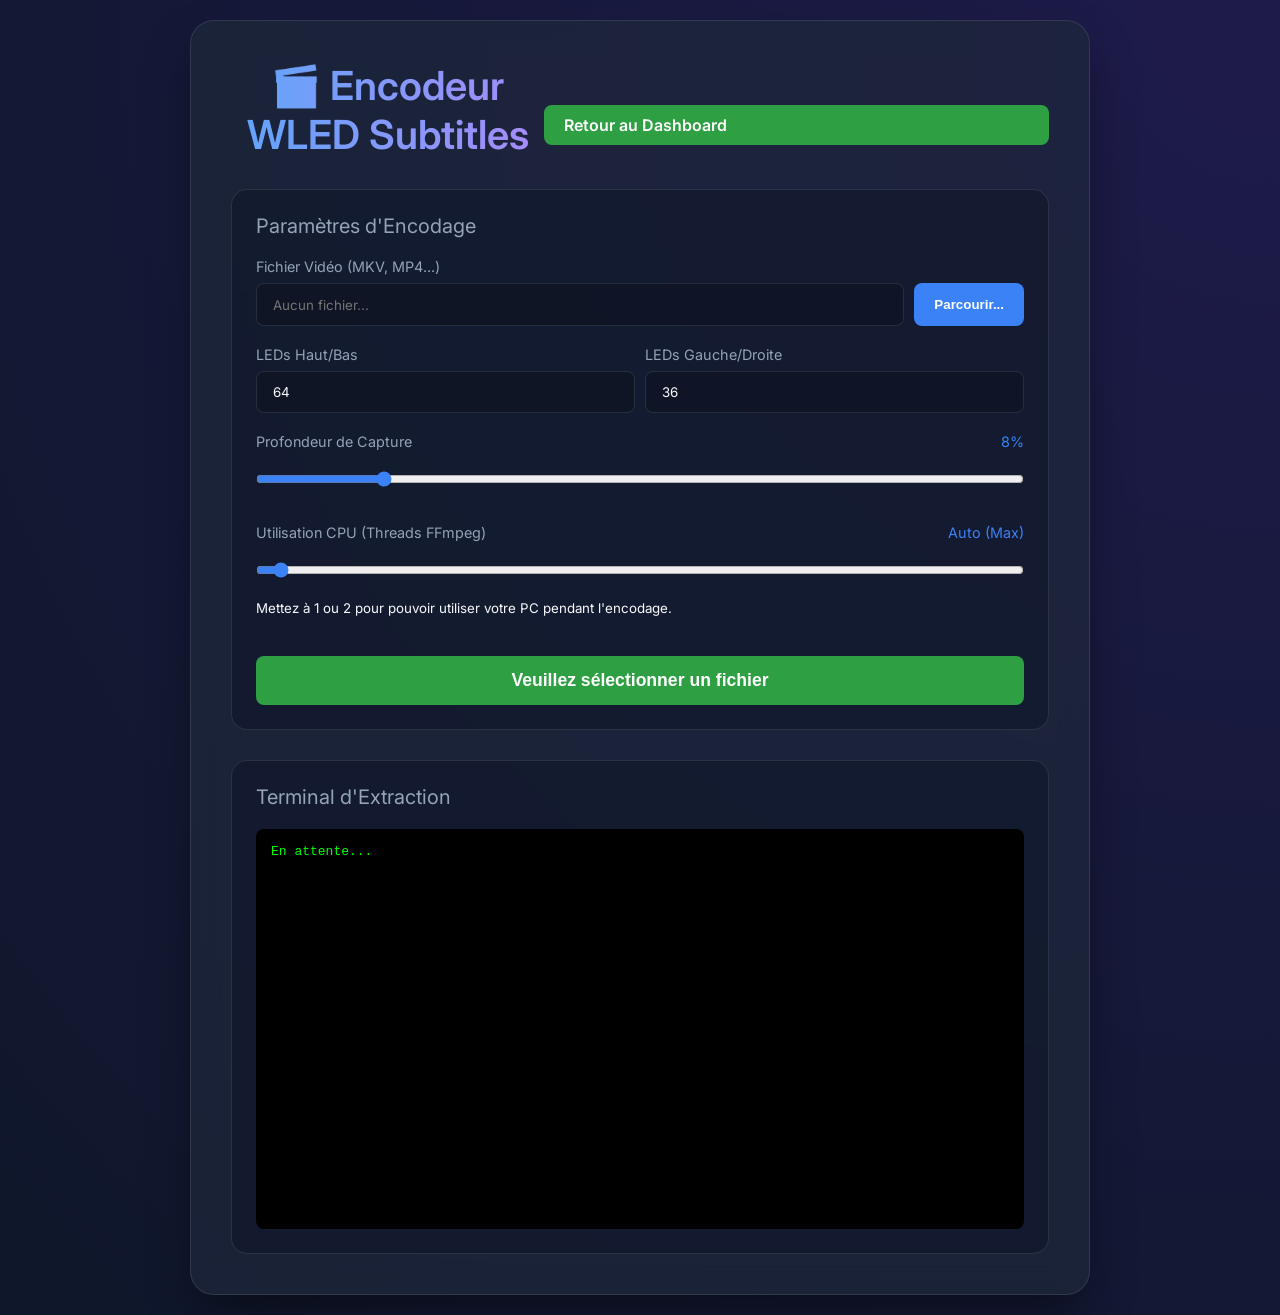
==== static/encoder.html @ ba0612aa "UI for the optional WLED Sub Encoder" ====
<!DOCTYPE html>
<html lang="fr">
<head>
    <meta charset="UTF-8">
    <meta name="viewport" content="width=device-width, initial-scale=1.0">
    <title>AmbiPlex - Encodeur WLED Subtitles</title>
    <link rel="stylesheet" href="/static/style.css?v=2">
    <link href="https://fonts.googleapis.com/css2?family=Inter:wght@300;400;600&display=swap" rel="stylesheet">
    <style>
        .encoder-console {
            background: #000;
            color: #0f0;
            font-family: monospace;
            padding: 15px;
            border-radius: 8px;
            height: 400px;
            overflow-y: auto;
            border: 1px solid var(--border);
            white-space: pre-wrap;
        }
    </style>
</head>
<body>
    <div class="glass-container" style="max-width: 900px;">
        <div style="display: flex; justify-content: space-between; align-items: center;">
            <h1>🎬 Encodeur WLED Subtitles</h1>
            <a href="/" class="btn" style="text-decoration: none; background: #2ea043; padding: 10px 20px;">Retour au Dashboard</a>
        </div>
        
        <div class="grid" style="grid-template-columns: 1fr;">
            <div class="card">
                <h2>Paramètres d'Encodage</h2>
                <form id="encoderForm">
                    <div class="input-group">
                        <label>Fichier Vidéo (MKV, MP4...)</label>
                        <div style="display: flex; gap: 10px;">
                            <input type="text" id="video_path" placeholder="Aucun fichier..." required style="flex: 1;" readonly>
                            <button type="button" id="btn_browse" class="btn" style="width: auto; padding-left: 20px; padding-right: 20px; background: var(--primary);">Parcourir...</button>
                        </div>
                    </div>
                    
                    <div style="display: flex; gap: 10px; margin-top: 15px;">
                        <div class="input-group" style="flex: 1;">
                            <label>LEDs Haut/Bas</label>
                            <input type="number" id="leds_x" value="64" min="1" required>
                        </div>
                        <div class="input-group" style="flex: 1;">
                            <label>LEDs Gauche/Droite</label>
                            <input type="number" id="leds_y" value="36" min="1" required>
                        </div>
                    </div>
                    
                    <div class="input-group tooltip-container">
                        <label>
                            Profondeur de Capture <span id="depth_val" style="float: right; color: var(--primary);">8%</span>
                        </label>
                        <input type="range" id="depth" min="1" max="50" value="8" style="width: 100%; accent-color: var(--primary);" oninput="document.getElementById('depth_val').innerText = this.value + '%'">
                    </div>

                    <div class="input-group tooltip-container">
                        <label>
                            Utilisation CPU (Threads FFmpeg) <span id="threads_val" style="float: right; color: var(--primary);">Auto (Max)</span>
                        </label>
                        <input type="range" id="threads" min="0" max="16" value="0" style="width: 100%; accent-color: var(--primary);" oninput="document.getElementById('threads_val').innerText = this.value == 0 ? 'Auto (Max)' : this.value + ' Threads'">
                        <small style="color: var(--text-secondary); margin-top: 5px; display: block;">Mettez à 1 ou 2 pour pouvoir utiliser votre PC pendant l'encodage.</small>
                    </div>

                    <button type="submit" id="btn_encode" class="btn" style="width: 100%; margin-top: 20px; font-size: 1.1em; background: #2ea043;" disabled>Veuillez sélectionner un fichier</button>
                </form>
            </div>

            <div class="card">
                <h2>Terminal d'Extraction</h2>
                <div id="encoder_console" class="encoder-console">En attente...</div>
            </div>
        </div>
    </div>
    <script>
document.addEventListener("DOMContentLoaded", () => {
    const btnBrowse = document.getElementById("btn_browse");
    const videoPathInput = document.getElementById("video_path");
    const btnEncode = document.getElementById("btn_encode");
    const encoderConsole = document.getElementById("encoder_console");
    const encoderForm = document.getElementById("encoderForm");
    
    // Auto-fill configuration
    fetch("/api/config?t=" + new Date().getTime(), { cache: "no-store" })
        .then(res => res.json())
        .then(data => {
            if (data.leds_top) document.getElementById("leds_x").value = data.leds_top;
            if (data.leds_side) document.getElementById("leds_y").value = data.leds_side;
            if (data.led_depth) {
                document.getElementById("depth").value = data.led_depth;
                document.getElementById("depth_val").innerText = data.led_depth + "%";
            }
        });

    btnBrowse.addEventListener("click", () => {
        btnBrowse.textContent = "...";
        fetch("/api/encoder/browse", { method: "POST" })
            .then(res => res.json())
            .then(data => {
                btnBrowse.textContent = "Parcourir...";
                if (data.path) {
                    // Extract filename from the path (handles both / and \)
                    const filename = data.path.split(/[/\\]/).pop();
                    
                    videoPathInput.value = filename + " sélectionné";
                    videoPathInput.dataset.fullPath = data.path; // Store full path for the backend
                    
                    // Visual feedback
                    videoPathInput.style.borderColor = "#10b981"; // Green accent
                    videoPathInput.style.color = "#10b981";
                    
                    btnEncode.disabled = false;
                    btnEncode.textContent = "Lancer l'Encodage";
                }
            })
            .catch(err => {
                btnBrowse.textContent = "Parcourir...";
                console.error(err);
            });
    });

    let eventSource = null;

    encoderForm.addEventListener("submit", (e) => {
        e.preventDefault();
        const videoPath = videoPathInput.dataset.fullPath || videoPathInput.value;
        if (!videoPath) return;

        // Reset console
        encoderConsole.textContent = "";
        btnEncode.disabled = true;
        btnEncode.textContent = "Encodage en cours...";
        btnBrowse.disabled = true;
        
        const payload = {
            video_path: videoPath,
            leds_x: parseInt(document.getElementById("leds_x").value),
            leds_y: parseInt(document.getElementById("leds_y").value),
            depth: parseInt(document.getElementById("depth").value),
            threads: parseInt(document.getElementById("threads").value)
        };

        fetch("/api/encoder/start", {
            method: "POST",
            headers: { "Content-Type": "application/json" },
            body: JSON.stringify(payload)
        }).then(res => res.json()).then(data => {
            if (data.status === "success") {
                // Connect to SSE stream
                if (eventSource) eventSource.close();
                eventSource = new EventSource("/api/encoder/stream");
                
                eventSource.onmessage = (event) => {
                    const msgData = JSON.parse(event.data);
                    
                    if (msgData.type === "log") {
                        // Normalize Windows newlines
                        let msg = msgData.message.replace(/\r\n/g, '\n');
                        
                        // Handle progress \r by finding the last \r and replacing current line
                        if (msg.includes('\r')) {
                            const lines = encoderConsole.textContent.split('\n');
                            const parts = msg.split('\r');
                            lines[lines.length - 1] = parts[parts.length - 1];
                            encoderConsole.textContent = lines.join('\n');
                        } else {
                            encoderConsole.textContent += msg;
                        }
                        encoderConsole.scrollTop = encoderConsole.scrollHeight;
                    }  
                    else if (msgData.type === "done") {
                        eventSource.close();
                        btnEncode.disabled = false;
                        btnBrowse.disabled = false;
                        btnEncode.textContent = "Lancer un autre Encodage";
                        encoderConsole.textContent += '\n\n' + msgData.message;
                        encoderConsole.scrollTop = encoderConsole.scrollHeight;
                    }
                };
                
                eventSource.onerror = () => {
                    eventSource.close();
                    btnEncode.disabled = false;
                    btnBrowse.disabled = false;
                    btnEncode.textContent = "Erreur (Réessayer)";
                };
            } else {
                alert("Erreur: " + data.message);
                btnEncode.disabled = false;
                btnBrowse.disabled = false;
                btnEncode.textContent = "Lancer l'Encodage";
            }
        });
    });
});
    </script>
</body>
</html>
---- static/style.css ----
:root {
    --bg-color: #0f172a;
    --glass-bg: rgba(30, 41, 59, 0.7);
    --glass-border: rgba(255, 255, 255, 0.1);
    --primary: #3b82f6;
    --primary-hover: #2563eb;
    --text-main: #f8fafc;
    --text-muted: #94a3b8;
    --accent: #10b981;
}

* {
    box-sizing: border-box;
    margin: 0;
    padding: 0;
}

body {
    font-family: 'Inter', sans-serif;
    background: var(--bg-color);
    background-image: radial-gradient(circle at top right, #1e1b4b, #0f172a);
    color: var(--text-main);
    min-height: 100vh;
    display: flex;
    justify-content: center;
    align-items: center;
    padding: 20px;
}

.glass-container {
    background: var(--glass-bg);
    backdrop-filter: blur(16px);
    -webkit-backdrop-filter: blur(16px);
    border: 1px solid var(--glass-border);
    border-radius: 24px;
    padding: 40px;
    width: 100%;
    max-width: 1000px;
    box-shadow: 0 25px 50px -12px rgba(0, 0, 0, 0.5);
}

h1 {
    font-size: 2.5rem;
    font-weight: 600;
    margin-bottom: 30px;
    text-align: center;
    background: linear-gradient(to right, #60a5fa, #a78bfa);
    -webkit-background-clip: text;
    -webkit-text-fill-color: transparent;
}

h2 {
    font-size: 1.25rem;
    font-weight: 400;
    margin-bottom: 20px;
    color: var(--text-muted);
}

.grid {
    display: grid;
    grid-template-columns: 1fr 1fr;
    gap: 30px;
}

@media (max-width: 768px) {
    .grid {
        grid-template-columns: 1fr;
        gap: 20px;
    }
    
    body {
        padding: 10px;
    }
    
    .glass-container {
        padding: 20px;
    }
    
    .card {
        padding: 16px;
    }
    
    h1 {
        font-size: 2rem;
        margin-bottom: 20px;
    }
}

.card {
    background: rgba(15, 23, 42, 0.6);
    border-radius: 16px;
    padding: 24px;
    border: 1px solid var(--glass-border);
}

.input-group {
    margin-bottom: 20px;
}

.input-group label {
    display: block;
    margin-bottom: 8px;
    font-size: 0.9rem;
    color: var(--text-muted);
}

.input-group input {
    width: 100%;
    padding: 12px 16px;
    border-radius: 8px;
    border: 1px solid var(--glass-border);
    background: rgba(0, 0, 0, 0.2);
    color: var(--text-main);
    font-family: inherit;
    transition: border-color 0.3s ease, box-shadow 0.3s ease;
}

.input-group input:focus {
    outline: none;
    border-color: var(--primary);
    box-shadow: 0 0 0 2px rgba(59, 130, 246, 0.2);
}

.btn {
    width: 100%;
    padding: 14px;
    border-radius: 8px;
    border: none;
    background: var(--primary);
    color: white;
    font-weight: 600;
    cursor: pointer;
    transition: background 0.3s ease, transform 0.1s ease;
}

.btn:hover {
    background: var(--primary-hover);
}

.btn:active {
    transform: scale(0.98);
}

.hidden { display: none; }
.success-msg {
    margin-top: 15px;
    color: var(--accent);
    text-align: center;
    font-size: 0.9rem;
}


.status-item {
    display: flex;
    justify-content: space-between;
    align-items: center;
    padding: 12px;
    background: rgba(255, 255, 255, 0.03);
    border-radius: 8px;
}

.badge {
    background: #475569;
    padding: 4px 10px;
    border-radius: 20px;
    font-size: 0.85rem;
    text-transform: capitalize;
}

.badge.playing { background: var(--accent); }
.badge.paused { background: #eab308; }
.badge.error { background: #ef4444; }

.action-badge {
    font-family: monospace;
    background: rgba(0,0,0,0.3);
    padding: 5px 10px;
    border-radius: 4px;
    color: #a855f7;
    font-weight: bold;
}

.console {
    background: #000;
    border-radius: 8px;
    padding: 15px;
    height: 150px;
    overflow-y: auto;
    font-family: monospace;
    font-size: 0.85rem;
    color: #4ade80;
    border: 1px solid var(--glass-border);
}

.log { margin-bottom: 5px; }
.log.error { color: #f87171; }
.log.info { color: #60a5fa; }

/* Tooltip styles */
.tooltip-container {
    position: relative;
    display: inline-block;
    width: 100%;
}

.info-icon {
    display: inline-flex;
    align-items: center;
    justify-content: center;
    margin-left: 8px;
    cursor: help;
    color: var(--text-main);
    background: rgba(255, 255, 255, 0.1);
    border-radius: 50%;
    width: 18px;
    height: 18px;
    font-size: 0.75rem;
    font-weight: bold;
    transition: background 0.2s;
}

.info-icon:hover {
    background: var(--primary);
}

.tooltip {
    visibility: hidden;
    width: max-content;
    max-width: 250px;
    background-color: var(--bg-color);
    color: var(--text-main);
    text-align: center;
    border: 1px solid var(--glass-border);
    border-radius: 6px;
    padding: 10px 14px;
    position: absolute;
    z-index: 100;
    bottom: calc(100% + 10px);
    left: 50%;
    transform: translateX(-50%);
    opacity: 0;
    transition: opacity 0.3s, transform 0.3s;
    font-size: 0.85rem;
    font-weight: 400;
    box-shadow: 0 10px 25px rgba(0,0,0,0.5);
    pointer-events: none;
}

.tooltip::after {
    content: "";
    position: absolute;
    top: 100%;
    left: 50%;
    margin-left: -6px;
    border-width: 6px;
    border-style: solid;
    border-color: var(--glass-border) transparent transparent transparent;
}

.info-icon:hover + .tooltip {
    visibility: visible;
    opacity: 1;
    transform: translateX(-50%) translateY(-5px);
}

canvas#ledSimulator {
    max-width: 100%;
    height: auto;
}
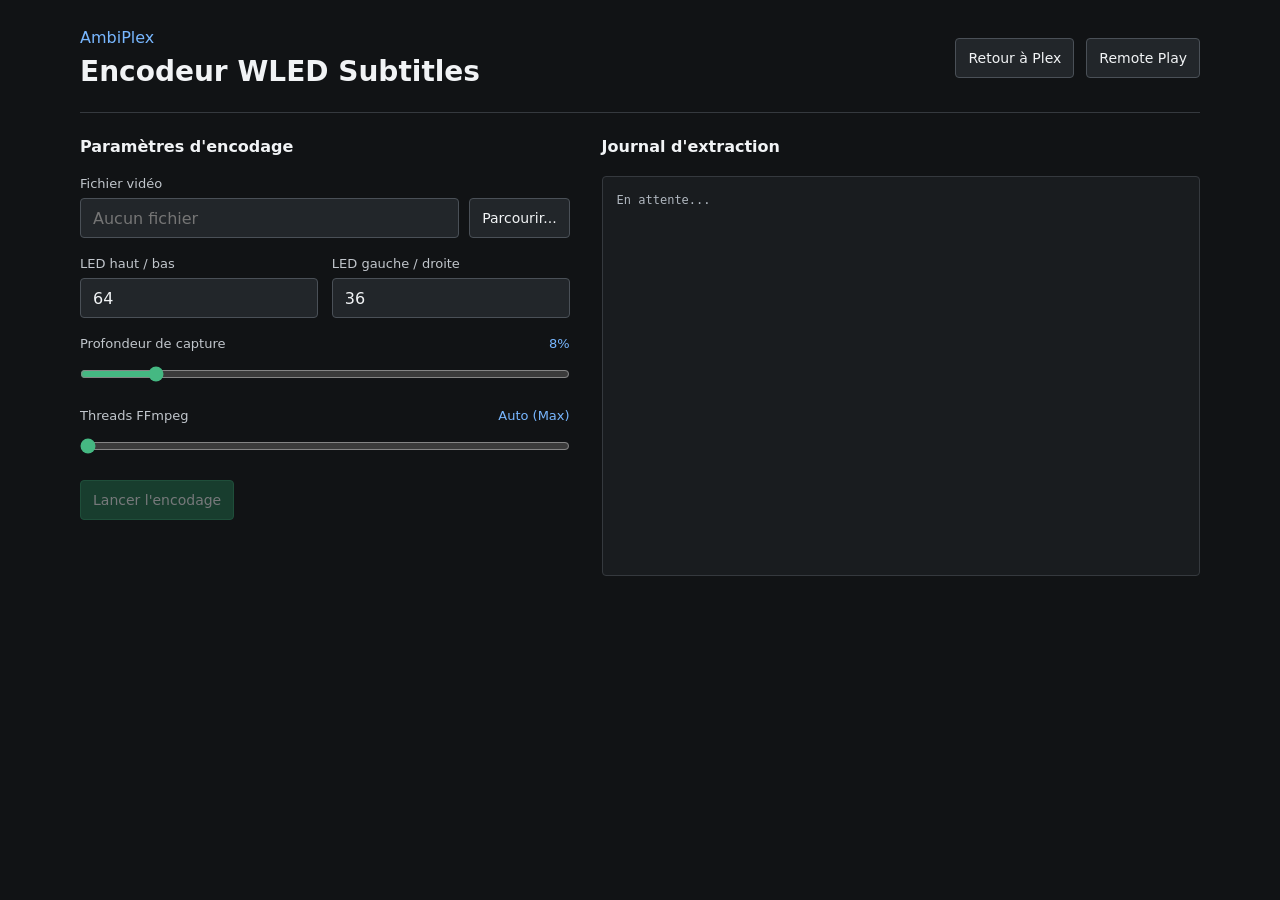
==== commit 70656a21: "New UI + XBOX Support!!" ====
--- a/static/encoder.html
+++ b/static/encoder.html
@@ -4,77 +4,65 @@
     <meta charset="UTF-8">
     <meta name="viewport" content="width=device-width, initial-scale=1.0">
     <title>AmbiPlex - Encodeur WLED Subtitles</title>
-    <link rel="stylesheet" href="/static/style.css?v=2">
-    <link href="https://fonts.googleapis.com/css2?family=Inter:wght@300;400;600&display=swap" rel="stylesheet">
-    <style>
-        .encoder-console {
-            background: #000;
-            color: #0f0;
-            font-family: monospace;
-            padding: 15px;
-            border-radius: 8px;
-            height: 400px;
-            overflow-y: auto;
-            border: 1px solid var(--border);
-            white-space: pre-wrap;
-        }
-    </style>
+    <link rel="stylesheet" href="/static/style.css?v=3">
 </head>
 <body>
-    <div class="glass-container" style="max-width: 900px;">
-        <div style="display: flex; justify-content: space-between; align-items: center;">
-            <h1>🎬 Encodeur WLED Subtitles</h1>
-            <a href="/" class="btn" style="text-decoration: none; background: #2ea043; padding: 10px 20px;">Retour au Dashboard</a>
-        </div>
+    <main class="app-shell">
+        <header class="app-header">
+            <div><a href="/">AmbiPlex</a><h1>Encodeur WLED Subtitles</h1></div>
+            <nav class="page-nav" aria-label="Navigation principale">
+                <a href="/" class="btn">Retour à Plex</a>
+                <a href="/remote" class="btn">Remote Play</a>
+            </nav>
+        </header>
         
-        <div class="grid" style="grid-template-columns: 1fr;">
-            <div class="card">
-                <h2>Paramètres d'Encodage</h2>
+        <div class="encoder-grid">
+            <section class="section">
+                <h2>Paramètres d'encodage</h2>
                 <form id="encoderForm">
-                    <div class="input-group">
-                        <label>Fichier Vidéo (MKV, MP4...)</label>
-                        <div style="display: flex; gap: 10px;">
-                            <input type="text" id="video_path" placeholder="Aucun fichier..." required style="flex: 1;" readonly>
-                            <button type="button" id="btn_browse" class="btn" style="width: auto; padding-left: 20px; padding-right: 20px; background: var(--primary);">Parcourir...</button>
+                    <div class="field">
+                        <label for="video_path">Fichier vidéo</label>
+                        <div class="file-picker">
+                            <input type="text" id="video_path" placeholder="Aucun fichier" required readonly>
+                            <button type="button" id="btn_browse">Parcourir...</button>
                         </div>
                     </div>
                     
-                    <div style="display: flex; gap: 10px; margin-top: 15px;">
-                        <div class="input-group" style="flex: 1;">
-                            <label>LEDs Haut/Bas</label>
+                    <div class="field-row">
+                        <div class="field">
+                            <label for="leds_x">LED haut / bas</label>
                             <input type="number" id="leds_x" value="64" min="1" required>
                         </div>
-                        <div class="input-group" style="flex: 1;">
-                            <label>LEDs Gauche/Droite</label>
+                        <div class="field">
+                            <label for="leds_y">LED gauche / droite</label>
                             <input type="number" id="leds_y" value="36" min="1" required>
                         </div>
                     </div>
                     
-                    <div class="input-group tooltip-container">
-                        <label>
-                            Profondeur de Capture <span id="depth_val" style="float: right; color: var(--primary);">8%</span>
+                    <div class="field">
+                        <label for="depth">
+                            Profondeur de capture <span id="depth_val">8%</span>
                         </label>
-                        <input type="range" id="depth" min="1" max="50" value="8" style="width: 100%; accent-color: var(--primary);" oninput="document.getElementById('depth_val').innerText = this.value + '%'">
-                    </div>
-
-                    <div class="input-group tooltip-container">
-                        <label>
-                            Utilisation CPU (Threads FFmpeg) <span id="threads_val" style="float: right; color: var(--primary);">Auto (Max)</span>
+                        <input type="range" id="depth" min="1" max="50" value="8" oninput="document.getElementById('depth_val').innerText = this.value + '%'">
+                    </div>
+
+                    <div class="field">
+                        <label for="threads">
+                            Threads FFmpeg <span id="threads_val">Auto (Max)</span>
                         </label>
-                        <input type="range" id="threads" min="0" max="16" value="0" style="width: 100%; accent-color: var(--primary);" oninput="document.getElementById('threads_val').innerText = this.value == 0 ? 'Auto (Max)' : this.value + ' Threads'">
-                        <small style="color: var(--text-secondary); margin-top: 5px; display: block;">Mettez à 1 ou 2 pour pouvoir utiliser votre PC pendant l'encodage.</small>
-                    </div>
-
-                    <button type="submit" id="btn_encode" class="btn" style="width: 100%; margin-top: 20px; font-size: 1.1em; background: #2ea043;" disabled>Veuillez sélectionner un fichier</button>
+                        <input type="range" id="threads" min="0" max="16" value="0" oninput="document.getElementById('threads_val').innerText = this.value == 0 ? 'Auto (Max)' : this.value + ' Threads'">
+                    </div>
+
+                    <button type="submit" id="btn_encode" class="btn-primary" disabled>Lancer l'encodage</button>
                 </form>
-            </div>
-
-            <div class="card">
-                <h2>Terminal d'Extraction</h2>
+            </section>
+
+            <section class="section">
+                <h2>Journal d'extraction</h2>
                 <div id="encoder_console" class="encoder-console">En attente...</div>
-            </div>
+            </section>
         </div>
-    </div>
+    </main>
     <script>
 document.addEventListener("DOMContentLoaded", () => {
     const btnBrowse = document.getElementById("btn_browse");
@@ -108,12 +96,23 @@
                     videoPathInput.value = filename + " sélectionné";
                     videoPathInput.dataset.fullPath = data.path; // Store full path for the backend
                     
-                    // Visual feedback
-                    videoPathInput.style.borderColor = "#10b981"; // Green accent
-                    videoPathInput.style.color = "#10b981";
-                    
-                    btnEncode.disabled = false;
-                    btnEncode.textContent = "Lancer l'Encodage";
+                    if (data.exists) {
+                        // Visual feedback for existing file
+                        videoPathInput.value = filename + " (Fichier WLEDSUB existant !)";
+                        videoPathInput.style.borderColor = "#fbbf24"; // Yellow alert
+                        videoPathInput.style.color = "#fbbf24";
+                        
+                        btnEncode.disabled = false;
+                        btnEncode.textContent = "Écraser (Ré-encoder)";
+                    } else {
+                        // Visual feedback for new file
+                        videoPathInput.value = filename + " sélectionné";
+                        videoPathInput.style.borderColor = "#10b981"; // Green accent
+                        videoPathInput.style.color = "#10b981";
+                        
+                        btnEncode.disabled = false;
+                        btnEncode.textContent = "Lancer l'Encodage";
+                    }
                 }
             })
             .catch(err => {
--- a/static/style.css
+++ b/static/style.css
@@ -1,269 +1,102 @@
 :root {
-    --bg-color: #0f172a;
-    --glass-bg: rgba(30, 41, 59, 0.7);
-    --glass-border: rgba(255, 255, 255, 0.1);
-    --primary: #3b82f6;
-    --primary-hover: #2563eb;
-    --text-main: #f8fafc;
-    --text-muted: #94a3b8;
-    --accent: #10b981;
+    color-scheme: dark;
+    font-family: Inter, system-ui, sans-serif;
+    --bg-color: #111315;
+    --surface: #22262a;
+    --glass-border: #35393e;
+    --border-color: #4a5057;
+    --border: #35393e;
+    --primary: #78b7ff;
+    --primary-hover: #9acaff;
+    --accent: #80d4ac;
+    --text-main: #f1f3f5;
+    --text-muted: #b0b7bf;
+    --text-primary: var(--text-main);
+    --text-secondary: var(--text-muted);
+    --bg-tertiary: var(--surface);
+    background: var(--bg-color);
+    color: var(--text-main);
 }
-
-* {
-    box-sizing: border-box;
-    margin: 0;
-    padding: 0;
+* { box-sizing: border-box; letter-spacing: 0; }
+body { margin: 0; padding: 28px; }
+.app-shell { max-width: 1120px; margin: 0 auto; }
+.app-header { display: flex; align-items: center; justify-content: space-between; flex-wrap: wrap; gap: 20px; padding-bottom: 24px; border-bottom: 1px solid var(--glass-border); }
+.app-header > div { min-width: 0; }
+a { color: var(--primary); text-decoration: none; }
+a:hover { color: var(--primary-hover); }
+h1 { font-size: 28px; font-weight: 600; margin: 8px 0 0; overflow-wrap: anywhere; }
+h2 { font-size: 16px; font-weight: 600; margin: 0 0 20px; }
+h3, legend { font-size: 14px; font-weight: 600; }
+h3 { margin: 0 0 18px; }
+.page-nav, .actions, .section-heading { display: flex; flex-wrap: wrap; align-items: center; gap: 12px; }
+.section-heading { justify-content: space-between; margin-bottom: 18px; }
+.section-heading h2, .section-heading h3 { margin: 0; }
+button, .btn, select, input:not([type=range]):not([type=checkbox]) {
+    font: inherit; border: 1px solid var(--border-color); background: var(--surface);
+    color: inherit; border-radius: 4px; padding: 9px 12px; min-height: 40px;
 }
-
-body {
-    font-family: 'Inter', sans-serif;
-    background: var(--bg-color);
-    background-image: radial-gradient(circle at top right, #1e1b4b, #0f172a);
-    color: var(--text-main);
-    min-height: 100vh;
-    display: flex;
-    justify-content: center;
-    align-items: center;
-    padding: 20px;
+button, .btn { cursor: pointer; font-size: 14px; line-height: 20px; }
+.btn { display: inline-flex; align-items: center; justify-content: center; text-align: center; text-decoration: none; }
+button:hover:not(:disabled), .btn:hover { background: #343b42; color: var(--text-main); }
+.btn-primary, #start { background: #21714e; border-color: #319768; }
+.btn-primary:hover:not(:disabled), #start:hover:not(:disabled) { background: #29855d; }
+.btn-danger { color: #ffa4a4; border-color: #854b50; background: #322023; }
+button:disabled, input:disabled { opacity: 0.45; cursor: default; }
+button:focus-visible, input:focus-visible, select:focus-visible, a:focus-visible { outline: 2px solid var(--primary); outline-offset: 3px; }
+input[type=checkbox] { accent-color: #45b882; width: 18px; height: 18px; margin: 0; flex: 0 0 18px; }
+input[type=range] { accent-color: #45b882; width: 100%; min-width: 0; height: 24px; margin: 4px 0 0; padding: 0; cursor: pointer; }
+select, input:not([type=checkbox]):not([type=range]) { width: 100%; min-width: 0; }
+.top-grid, .encoder-grid { display: grid; grid-template-columns: minmax(0, 1fr) minmax(0, 1fr); gap: 32px; }
+.section { min-width: 0; padding: 24px 0; }
+.calibration { border-top: 1px solid var(--glass-border); }
+.field { min-width: 0; margin-bottom: 18px; }
+.field > label { display: flex; align-items: center; justify-content: space-between; gap: 12px; font-size: 13px; color: #c1c6cc; margin-bottom: 7px; }
+.field label > span { color: var(--primary); font-variant-numeric: tabular-nums; white-space: nowrap; }
+.field-row { display: grid; grid-template-columns: minmax(0, 1fr) minmax(0, 1fr); gap: 14px; }
+.check-label { display: flex; align-items: center; gap: 9px; font-size: 13px; color: #c1c6cc; margin-bottom: 18px; }
+.inline-control { display: flex; align-items: center; gap: 12px; }
+.inline-control > input[type=range], .file-picker > input { flex: 1; min-width: 0; }
+.inline-control .check-label { margin: 0; white-space: nowrap; }
+.status-item { display: flex; justify-content: space-between; align-items: start; gap: 20px; padding: 12px 0; border-bottom: 1px solid var(--glass-border); font-size: 13px; }
+.status-item > span:first-child { color: var(--text-muted); }
+.status-item .value { text-align: right; font-variant-numeric: tabular-nums; overflow-wrap: anywhere; }
+.badge { color: #d5d9de; font-size: 12px; text-align: right; overflow-wrap: anywhere; }
+.badge.playing { color: var(--accent); }
+.badge.paused { color: #e4c278; }
+.badge.error { color: #ffa4a4; }
+.console, .encoder-console { background: #191c1f; border: 1px solid var(--glass-border); border-radius: 4px; padding: 14px; overflow: auto; font: 12px/1.6 ui-monospace, Consolas, monospace; overflow-wrap: anywhere; color: var(--text-muted); }
+.console { height: 148px; margin-top: 20px; }
+.encoder-console { height: 400px; white-space: pre-wrap; }
+.log { margin-bottom: 5px; }
+.log.error { color: #ffa4a4; }
+.log.info { color: var(--primary); }
+.led-grid { display: grid; grid-template-columns: repeat(3, minmax(0, 1fr)); gap: 28px; }
+.control-group { min-width: 0; border: 0; padding: 0; margin: 0; }
+.control-group legend { padding: 0; margin-bottom: 20px; }
+.simulator { grid-column: 3; grid-row: 1 / span 2; min-width: 0; margin: 0; align-self: start; }
+.simulator figcaption { font-size: 14px; font-weight: 600; margin-bottom: 20px; }
+.simulator-surface { padding: 12px; background: #191c1f; border: 1px solid var(--glass-border); border-radius: 4px; }
+#ledSimulator { display: block; width: 100%; height: auto; aspect-ratio: 400 / 225; }
+.form-footer { border-top: 1px solid var(--glass-border); padding-top: 20px; margin-top: 8px; }
+.success-msg { color: var(--accent); font-size: 13px; margin: 12px 0 0; }
+.hidden { display: none; }
+.file-picker { display: flex; gap: 10px; }
+.file-picker button { flex-shrink: 0; }
+.file-picker input { text-overflow: ellipsis; }
+.encoder-grid { grid-template-columns: minmax(0, 0.9fr) minmax(0, 1.1fr); }
+@media (max-width: 900px) {
+    .led-grid { grid-template-columns: repeat(2, minmax(0, 1fr)); }
+    .simulator { grid-column: 1 / -1; grid-row: auto; max-width: 560px; width: 100%; }
 }
-
-.glass-container {
-    background: var(--glass-bg);
-    backdrop-filter: blur(16px);
-    -webkit-backdrop-filter: blur(16px);
-    border: 1px solid var(--glass-border);
-    border-radius: 24px;
-    padding: 40px;
-    width: 100%;
-    max-width: 1000px;
-    box-shadow: 0 25px 50px -12px rgba(0, 0, 0, 0.5);
+@media (max-width: 720px) {
+    body { padding: 16px; }
+    h1 { font-size: 24px; }
+    .app-header { align-items: start; }
+    .page-nav { gap: 8px; }
+    .top-grid, .encoder-grid { grid-template-columns: minmax(0, 1fr); gap: 0; }
+    .top-grid > .section + .section, .encoder-grid > .section + .section { border-top: 1px solid var(--glass-border); }
+    .led-grid { grid-template-columns: minmax(0, 1fr); gap: 24px; }
+    .control-group + .control-group { border-top: 1px solid var(--glass-border); padding-top: 18px; }
+    .simulator { grid-column: 1; grid-row: 1; }
+    .encoder-console { height: 300px; }
 }
-
-h1 {
-    font-size: 2.5rem;
-    font-weight: 600;
-    margin-bottom: 30px;
-    text-align: center;
-    background: linear-gradient(to right, #60a5fa, #a78bfa);
-    -webkit-background-clip: text;
-    -webkit-text-fill-color: transparent;
-}
-
-h2 {
-    font-size: 1.25rem;
-    font-weight: 400;
-    margin-bottom: 20px;
-    color: var(--text-muted);
-}
-
-.grid {
-    display: grid;
-    grid-template-columns: 1fr 1fr;
-    gap: 30px;
-}
-
-@media (max-width: 768px) {
-    .grid {
-        grid-template-columns: 1fr;
-        gap: 20px;
-    }
-    
-    body {
-        padding: 10px;
-    }
-    
-    .glass-container {
-        padding: 20px;
-    }
-    
-    .card {
-        padding: 16px;
-    }
-    
-    h1 {
-        font-size: 2rem;
-        margin-bottom: 20px;
-    }
-}
-
-.card {
-    background: rgba(15, 23, 42, 0.6);
-    border-radius: 16px;
-    padding: 24px;
-    border: 1px solid var(--glass-border);
-}
-
-.input-group {
-    margin-bottom: 20px;
-}
-
-.input-group label {
-    display: block;
-    margin-bottom: 8px;
-    font-size: 0.9rem;
-    color: var(--text-muted);
-}
-
-.input-group input {
-    width: 100%;
-    padding: 12px 16px;
-    border-radius: 8px;
-    border: 1px solid var(--glass-border);
-    background: rgba(0, 0, 0, 0.2);
-    color: var(--text-main);
-    font-family: inherit;
-    transition: border-color 0.3s ease, box-shadow 0.3s ease;
-}
-
-.input-group input:focus {
-    outline: none;
-    border-color: var(--primary);
-    box-shadow: 0 0 0 2px rgba(59, 130, 246, 0.2);
-}
-
-.btn {
-    width: 100%;
-    padding: 14px;
-    border-radius: 8px;
-    border: none;
-    background: var(--primary);
-    color: white;
-    font-weight: 600;
-    cursor: pointer;
-    transition: background 0.3s ease, transform 0.1s ease;
-}
-
-.btn:hover {
-    background: var(--primary-hover);
-}
-
-.btn:active {
-    transform: scale(0.98);
-}
-
-.hidden { display: none; }
-.success-msg {
-    margin-top: 15px;
-    color: var(--accent);
-    text-align: center;
-    font-size: 0.9rem;
-}
-
-
-.status-item {
-    display: flex;
-    justify-content: space-between;
-    align-items: center;
-    padding: 12px;
-    background: rgba(255, 255, 255, 0.03);
-    border-radius: 8px;
-}
-
-.badge {
-    background: #475569;
-    padding: 4px 10px;
-    border-radius: 20px;
-    font-size: 0.85rem;
-    text-transform: capitalize;
-}
-
-.badge.playing { background: var(--accent); }
-.badge.paused { background: #eab308; }
-.badge.error { background: #ef4444; }
-
-.action-badge {
-    font-family: monospace;
-    background: rgba(0,0,0,0.3);
-    padding: 5px 10px;
-    border-radius: 4px;
-    color: #a855f7;
-    font-weight: bold;
-}
-
-.console {
-    background: #000;
-    border-radius: 8px;
-    padding: 15px;
-    height: 150px;
-    overflow-y: auto;
-    font-family: monospace;
-    font-size: 0.85rem;
-    color: #4ade80;
-    border: 1px solid var(--glass-border);
-}
-
-.log { margin-bottom: 5px; }
-.log.error { color: #f87171; }
-.log.info { color: #60a5fa; }
-
-/* Tooltip styles */
-.tooltip-container {
-    position: relative;
-    display: inline-block;
-    width: 100%;
-}
-
-.info-icon {
-    display: inline-flex;
-    align-items: center;
-    justify-content: center;
-    margin-left: 8px;
-    cursor: help;
-    color: var(--text-main);
-    background: rgba(255, 255, 255, 0.1);
-    border-radius: 50%;
-    width: 18px;
-    height: 18px;
-    font-size: 0.75rem;
-    font-weight: bold;
-    transition: background 0.2s;
-}
-
-.info-icon:hover {
-    background: var(--primary);
-}
-
-.tooltip {
-    visibility: hidden;
-    width: max-content;
-    max-width: 250px;
-    background-color: var(--bg-color);
-    color: var(--text-main);
-    text-align: center;
-    border: 1px solid var(--glass-border);
-    border-radius: 6px;
-    padding: 10px 14px;
-    position: absolute;
-    z-index: 100;
-    bottom: calc(100% + 10px);
-    left: 50%;
-    transform: translateX(-50%);
-    opacity: 0;
-    transition: opacity 0.3s, transform 0.3s;
-    font-size: 0.85rem;
-    font-weight: 400;
-    box-shadow: 0 10px 25px rgba(0,0,0,0.5);
-    pointer-events: none;
-}
-
-.tooltip::after {
-    content: "";
-    position: absolute;
-    top: 100%;
-    left: 50%;
-    margin-left: -6px;
-    border-width: 6px;
-    border-style: solid;
-    border-color: var(--glass-border) transparent transparent transparent;
-}
-
-.info-icon:hover + .tooltip {
-    visibility: visible;
-    opacity: 1;
-    transform: translateX(-50%) translateY(-5px);
-}
-
-canvas#ledSimulator {
-    max-width: 100%;
-    height: auto;
-}
